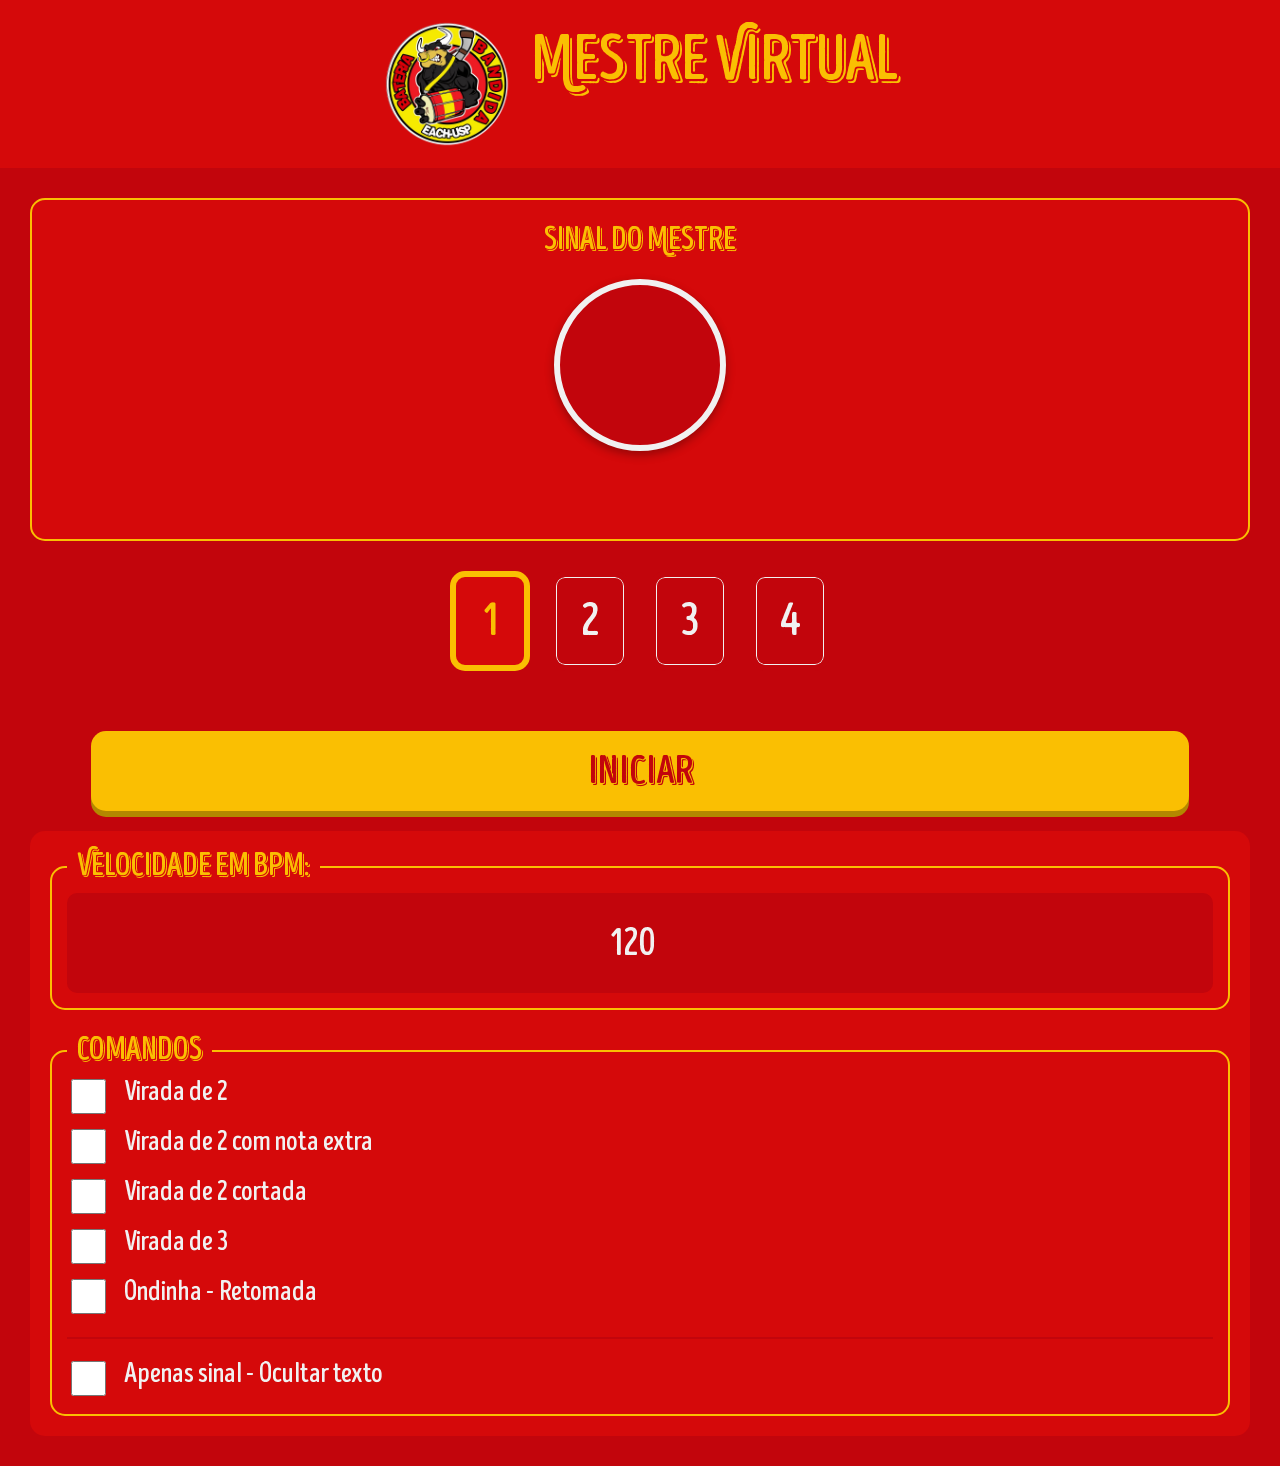
==== index.html @ 1bf8153c "+ sinais todos funcionando, bpm cortado na virada de 2 cortada e bugs consertados" ====
<!doctype html>
<html lang="pt-br">
  <head>
    <meta charset="UTF-8" />
    <meta name="viewport" content="width=device-width, initial-scale=1.0" />
    <link rel="icon" href="./favicon.png" />
    <link rel="stylesheet" href="css/style.css" />
    <script src="js/script.js" defer></script>
    <title>Mestre Virtual</title>
  </head>
  <body>
    <header>
      <img
        src="img/bandida-logo-transparente.png"
        alt="Logo da Bateria Bandida com fundo transparente"
      />
      <h1><strong>Mestre Virtual</strong></h1>
    </header>
    <main>
      <section class="comando-display">
        <h2 class="comando-titulo">Sinal do Mestre</h2>
        <div class="sinal-container">
          <span id="sinal-emoji"></span>
          <img
            src="img/bandida-logo-transparente.png"
            alt="Sinal do mestre"
            id="sinal-imagem"
            style="display: none"
          />
        </div>
        <p id="comando-texto"></p>
      </section>
      <section class="metronome">
        <div class="beats-container">
          <h2 class="beat active">1</h2>
          <h2 class="beat">2</h2>
          <h2 class="beat">3</h2>
          <h2 class="beat">4</h2>
        </div>
        <div class="metronomo-controls">
          <button id="btn-play">Iniciar</button>
        </div>
      </section>
      <section class="config">
        <div class="config-box">
          <div class="config-group">
            <span class="config-title">Velocidade em bpm:</span>
            <div class="form-param">
              <input
                type="number"
                name="vel"
                id="vel"
                min="30"
                max="576"
                value="120"
              />
            </div>
          </div>

          <div class="config-group">
            <span class="config-title">Comandos</span>
            <div class="form-param checkbox">
              <div class="checkbox-container">
                <input type="checkbox" name="vd2" id="vd2" />
                <label for="vd2">Virada de 2</label>
              </div>
              <div class="checkbox-container">
                <input type="checkbox" name="vd2n" id="vd2n" />
                <label for="vd2n">Virada de 2 com nota extra</label>
              </div>
              <div class="checkbox-container">
                <input type="checkbox" name="vd2c" id="vd2c" />
                <label for="vd2c">Virada de 2 cortada</label>
              </div>
              <div class="checkbox-container">
                <input type="checkbox" name="vd3" id="vd3" />
                <label for="vd3">Virada de 3</label>
              </div>
              <div class="checkbox-container">
                <input type="checkbox" name="ond" id="ond" />
                <label for="ond">Ondinha - Retomada </label>
              </div>
              <hr
                style="
                  border: 1px solid var(--bg-secondary-color);
                  width: 100%;
                  margin: 10px 0;
                "
              />

              <div class="checkbox-container">
                <input
                  type="checkbox"
                  name="ocultar-texto"
                  id="ocultar-texto"
                />
                <label for="ocultar-texto">Apenas sinal - Ocultar texto</label>
              </div>
            </div>
          </div>
        </div>
      </section>
    </main>
  </body>
</html>
---- css/style.css ----
@font-face {
  font-family: "IntroHead-Base";
  src: url(../fonts/IntroHeadB-Trial-Base.ttf);
}

@font-face {
  font-family: "IntroHead-BaseShade";
  src: url(../fonts/IntroHeadBUC-Trial-BaseShade.ttf);
}

@font-face {
  font-family: "IntroHead-Shade";
  src: url(../fonts/IntroHeadB-Trial-Shade.ttf);
}

html,
body,
div,
span,
applet,
object,
iframe,
h1,
h2,
h3,
h4,
h5,
h6,
p,
blockquote,
pre,
a,
abbr,
acronym,
address,
big,
cite,
code,
del,
dfn,
em,
img,
ins,
kbd,
q,
s,
samp,
small,
strike,
strong,
sub,
sup,
tt,
var,
b,
u,
i,
center,
dl,
dt,
dd,
ol,
ul,
li,
fieldset,
form,
label,
legend,
table,
caption,
tbody,
tfoot,
thead,
tr,
th,
td,
article,
aside,
canvas,
details,
embed,
figure,
figcaption,
footer,
header,
hgroup,
menu,
nav,
output,
ruby,
section,
summary,
time,
mark,
audio,
video {
  margin: 0;
  padding: 0;
  border: 0;
  font-size: 100%;
  font: inherit;
  vertical-align: baseline;
}

:root {
  --bg-primary-color: #d5090a;
  --bg-secondary-color: #c2050c;
  --title-color: #fabf02;
  --text-color: #f1f1f1;
  --title-font: "IntroHead-BaseShade";
  --text-font: "IntroHead-Base";
}

body {
  background-color: var(--bg-secondary-color);
  color: var(--text-color);
  font-family: var(--text-font);
  font-size: 32px;
}

header {
  justify-content: center;
  background-color: var(--bg-primary-color);
  padding-top: 10px;
  display: flex;
  flex-direction: row;
  gap: 20px;
  padding: 20px 20px 20px 20px;
  position: sticky;
}

header img {
  width: 128px;
  height: 128px;
}

h1 {
  color: var(--title-color);
  font-family: var(--title-font);
  font-size: 64px;
}

main {
  padding: 30px;
}

.comando-display {
  display: flex;
  flex-direction: column;
  align-items: center;
  justify-content: center;
  background-color: var(--bg-primary-color);
  border-radius: 15px;
  padding: 20px;
  margin-bottom: 30px;
  border: 2px solid var(--title-color);
  text-align: center;
}

.comando-titulo {
  color: var(--title-color);
  font-family: var(--title-font);
  font-size: 32px;
  margin-bottom: 20px;
}

.sinal-container {
  width: 160px;
  height: 160px;
  display: flex;
  align-items: center;
  justify-content: center;
  background-color: var(--bg-secondary-color);
  border-radius: 50%;
  border: 6px solid var(--text-color);
  margin-bottom: 20px;
  overflow: hidden;
  box-shadow: 0 4px 10px rgba(0, 0, 0, 0.3);
}

.sinal-container img {
  width: 75%;
  height: auto;
  object-fit: contain;
}

#sinal-emoji {
  font-size: 80px;
}

#comando-texto {
  color: var(--text-color);
  font-family: var(--text-font);
  font-size: 40px;
  text-transform: uppercase;
  margin: 0;
  min-height: 48px;
}

.comando-destaque {
  animation: piscar 0.3s ease-in-out 2;
}

@keyframes piscar {
  0% {
    transform: scale(1);
    border-color: var(--text-color);
  }
  50% {
    transform: scale(1.1);
    border-color: var(--title-color);
  }
  100% {
    transform: scale(1);
    border-color: var(--text-color);
  }
}

.beats-container {
  display: flex;
  gap: 20px;
  margin-bottom: 60px;
  justify-content: center;
  text-align: center;
  vertical-align: middle;
}

.beats-container h2.beat {
  box-sizing: border-box;
  display: flex;
  justify-content: center;
  align-items: center;
  width: 80px;
  height: 100px;
  margin: 0;
  border-radius: 15px;
  border: 6px solid var(--bg-secondary-color);
  box-shadow: inset 0 0 0 1px var(--text-color);
  background-color: var(--bg-secondary-color);
  font-size: 48px;
}

.beats-container h2.beat.active {
  border-color: var(--title-color);
  box-shadow: none;
  color: var(--title-color);
  background-color: var(--bg-primary-color);
}
input {
  width: 100%;
  background-color: var(--bg-secondary-color);
  border: none;
  border-radius: 15px;
  outline: none;
  padding: 10px;
  color: var(--text-color);
  font-family: var(--text-font);
  font-size: 32px;
}

.config-box {
  display: flex;
  flex-direction: column;
  gap: 25px;
  background-color: var(--bg-primary-color);
  padding: 20px;
  border-radius: 15px;
}

.config-group {
  border: 2px solid var(--title-color);
  border-radius: 15px;
  padding: 25px 15px 15px 15px;
  position: relative;
  margin-top: 15px;
}

.config-group .form-param {
  display: flex;
  flex-wrap: wrap;
  align-items: center;
  gap: 10px;
  width: 100%;
}

.config-title {
  color: var(--title-color);
  font-family: var(--title-font);
  font-size: 32px;
  position: absolute;
  top: -22px;
  left: 15px;
  background-color: var(--bg-primary-color);
  padding: 0 10px;
}

#vel {
  width: 100%;
  background-color: var(--bg-secondary-color);
  color: var(--text-color);
  font-family: var(--text-font);
  font-size: 40px;
  border: none;
  border-radius: 10px;
  padding: 10px;
  text-align: center;
  box-sizing: border-box;
  flex: 1;
  min-width: 100px;
  vertical-align: middle;
  height: 100px;
}

.checkbox-container {
  display: flex;
  align-items: flex-start;
  gap: 15px;
  width: 100%;
}

input[type="checkbox"] {
  width: 35px;
  height: 35px;
  flex-shrink: 0;
  accent-color: var(--title-color);
  cursor: pointer;
  margin-top: 2px;
}

.checkbox-container label {
  cursor: pointer;
  line-height: 1.1;
  font-size: 28px;
  word-wrap: break-word;
}

.metronomo-controls {
  width: 100%;
  display: flex;
  justify-content: center;
  margin-bottom: 20px;
}

#btn-play {
  background-color: var(--title-color);
  color: var(--bg-secondary-color);
  font-family: var(--title-font);
  font-size: 40px;
  border: none;
  border-radius: 15px;
  padding: 15px 30px;
  width: 90%;
  cursor: pointer;
  box-shadow: 0 6px 0px #b38800;
  transition: all 0.1s ease;
}

#btn-play:active {
  transform: translateY(6px);
  box-shadow: 0 0px 0px #b38800;
}
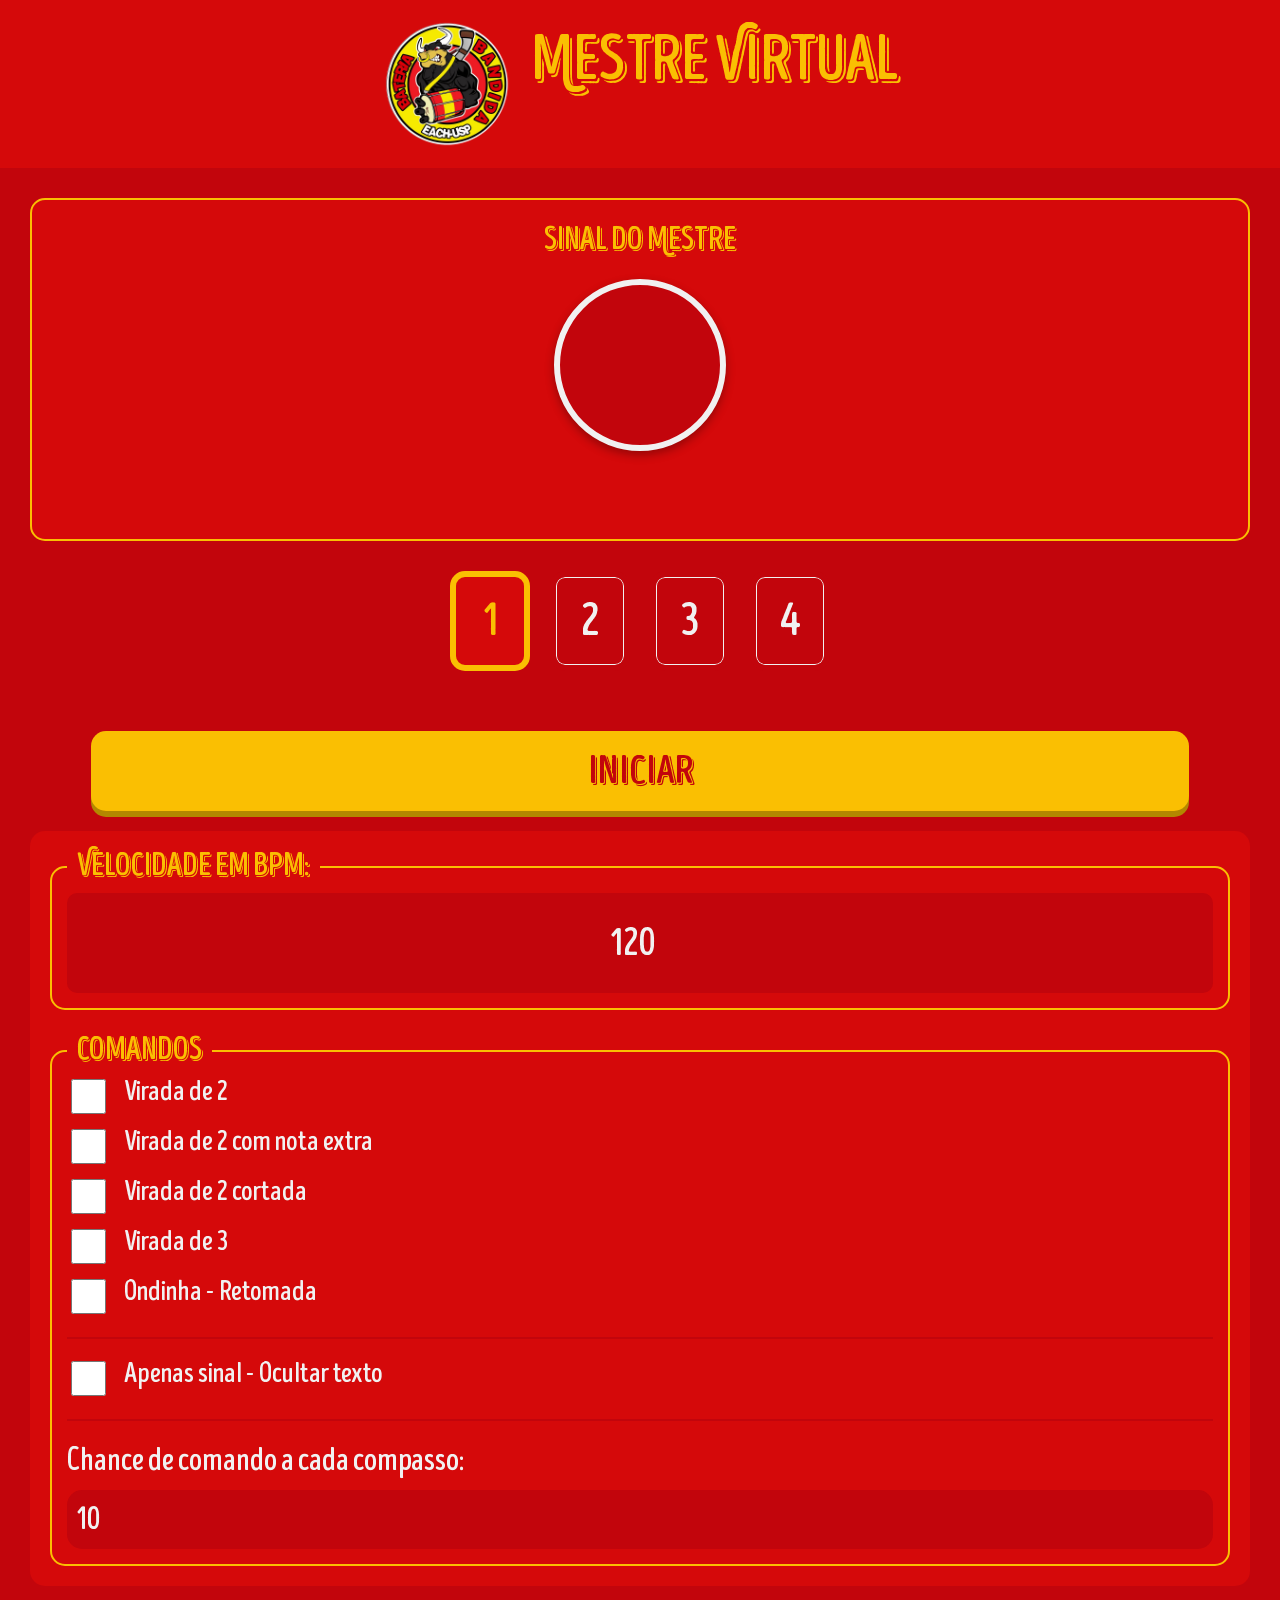
==== commit 6fcacad6: "+ opção de alterar a chance de comando a cada compasso" ====
--- a/index.html
+++ b/index.html
@@ -96,6 +96,25 @@
                 />
                 <label for="ocultar-texto">Apenas sinal - Ocultar texto</label>
               </div>
+
+              <hr
+                style="
+                  border: 1px solid var(--bg-secondary-color);
+                  width: 100%;
+                  margin: 10px 0;
+                "
+              />
+              <div class="form-param">
+                <label for="chance">Chance de comando a cada compasso:</label>
+                <input
+                  type="number"
+                  name="chance"
+                  id="chance"
+                  min="1"
+                  max="100"
+                  value="10"
+                />
+              </div>
             </div>
           </div>
         </div>
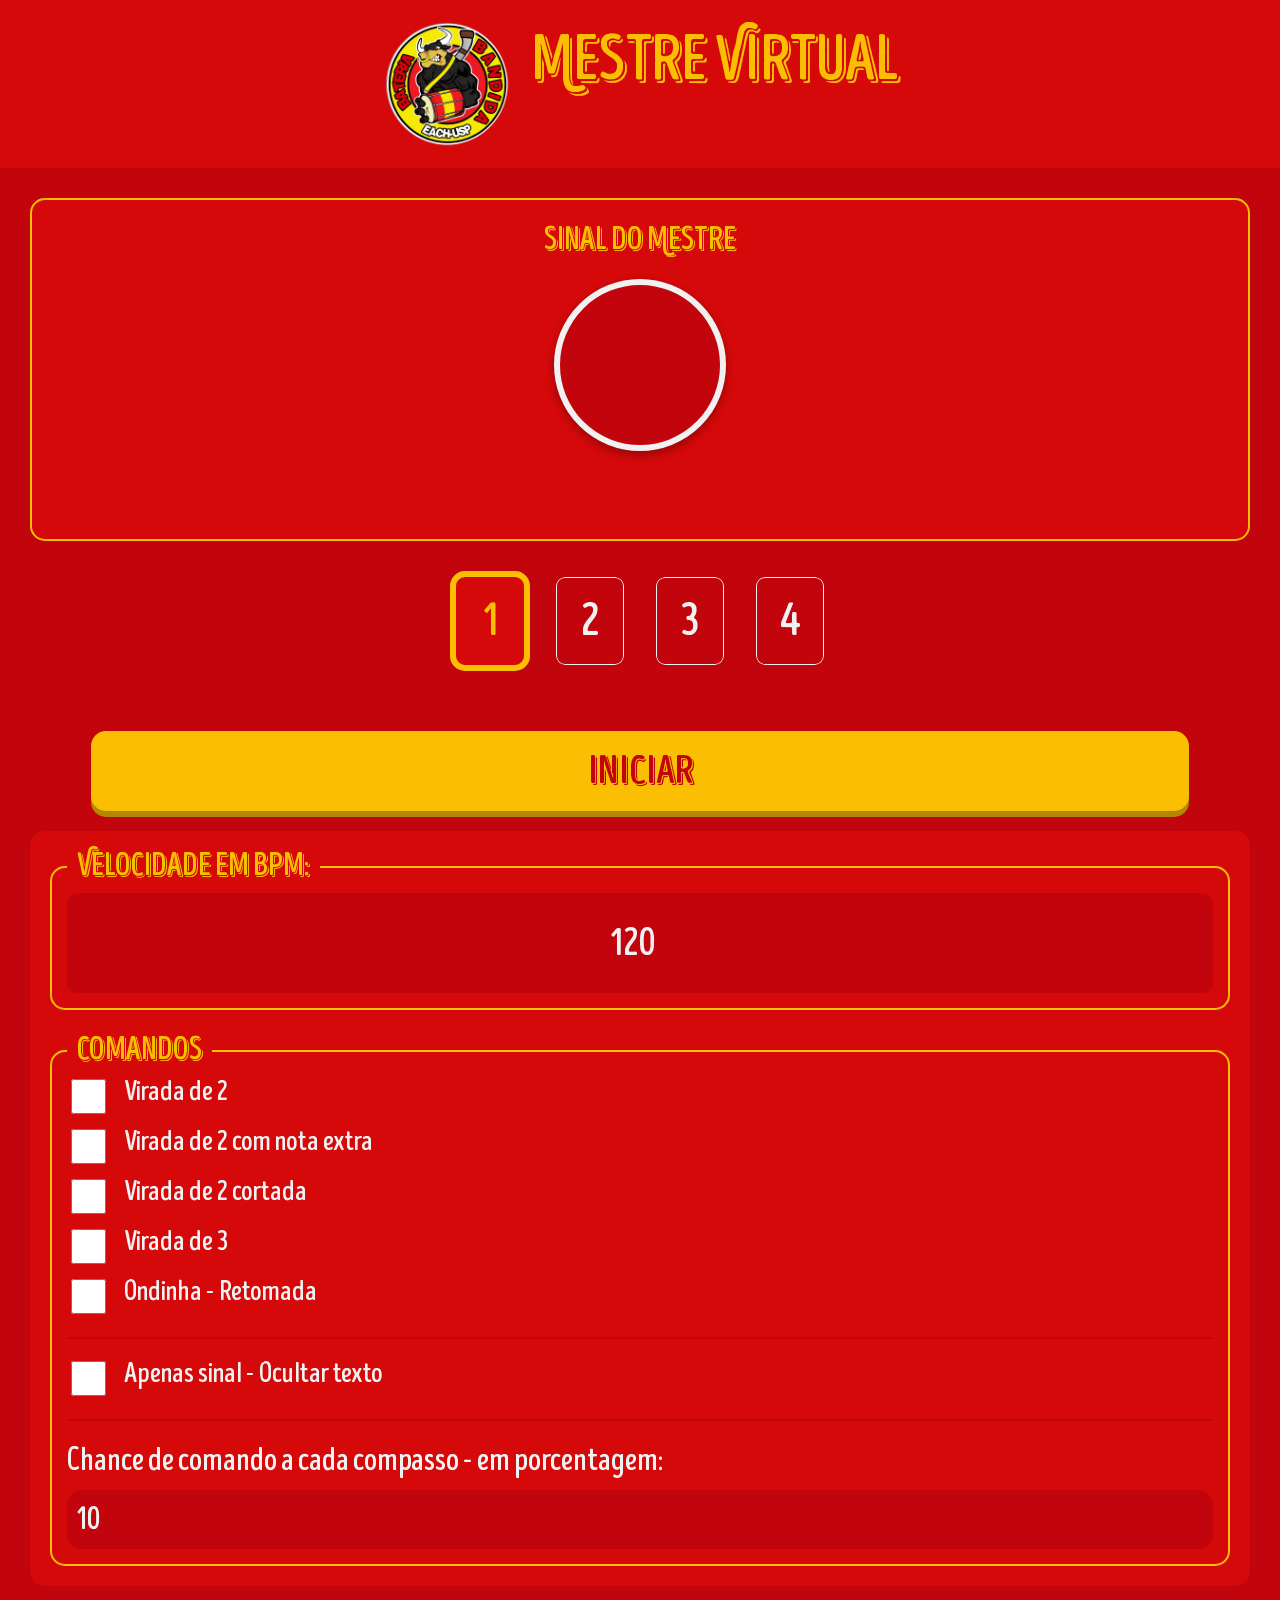
==== commit 7988709b: "+ contagem melhorada entre a exibição do sinal e a execução" ====
--- a/index.html
+++ b/index.html
@@ -105,7 +105,7 @@
                 "
               />
               <div class="form-param">
-                <label for="chance">Chance de comando a cada compasso:</label>
+                <label for="chance">Chance de comando a cada compasso - em porcentagem:</label>
                 <input
                   type="number"
                   name="chance"
--- a/css/style.css
+++ b/css/style.css
@@ -359,3 +359,10 @@
   transform: translateY(6px);
   box-shadow: 0 0px 0px #b38800;
 }
+
+.alerta-contagem {
+  background-color: var(--title-color) !important;
+  border-color: var(--text-color) !important;
+  transform: scale(1.05);
+  transition: all 0.1s ease;
+}
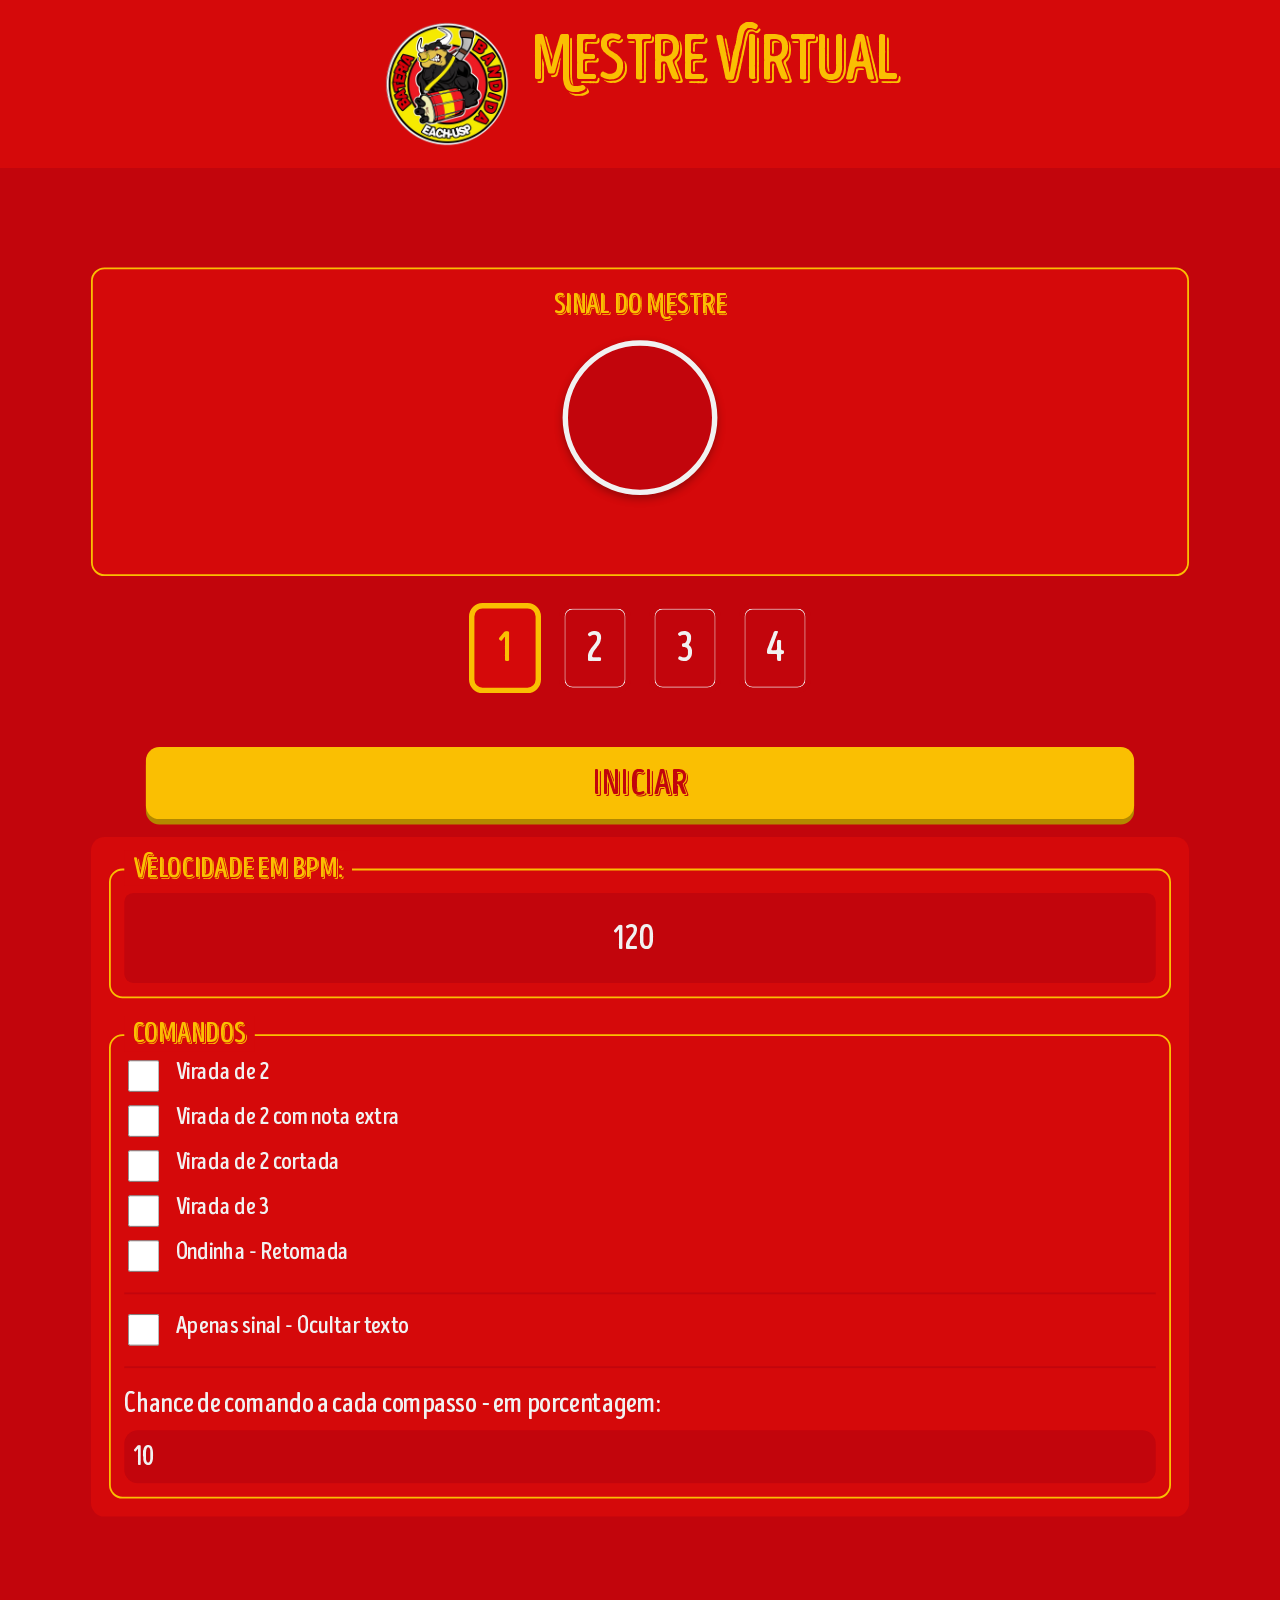
==== commit 38aa3979: "+ wake lock para que o celular não desligue por inatividade" ====
--- a/index.html
+++ b/index.html
@@ -105,7 +105,9 @@
                 "
               />
               <div class="form-param">
-                <label for="chance">Chance de comando a cada compasso - em porcentagem:</label>
+                <label for="chance"
+                  >Chance de comando a cada compasso - em porcentagem:</label
+                >
                 <input
                   type="number"
                   name="chance"
--- a/css/style.css
+++ b/css/style.css
@@ -366,3 +366,7 @@
   transform: scale(1.05);
   transition: all 0.1s ease;
 }
+
+main{
+  scale: 0.9;
+}
